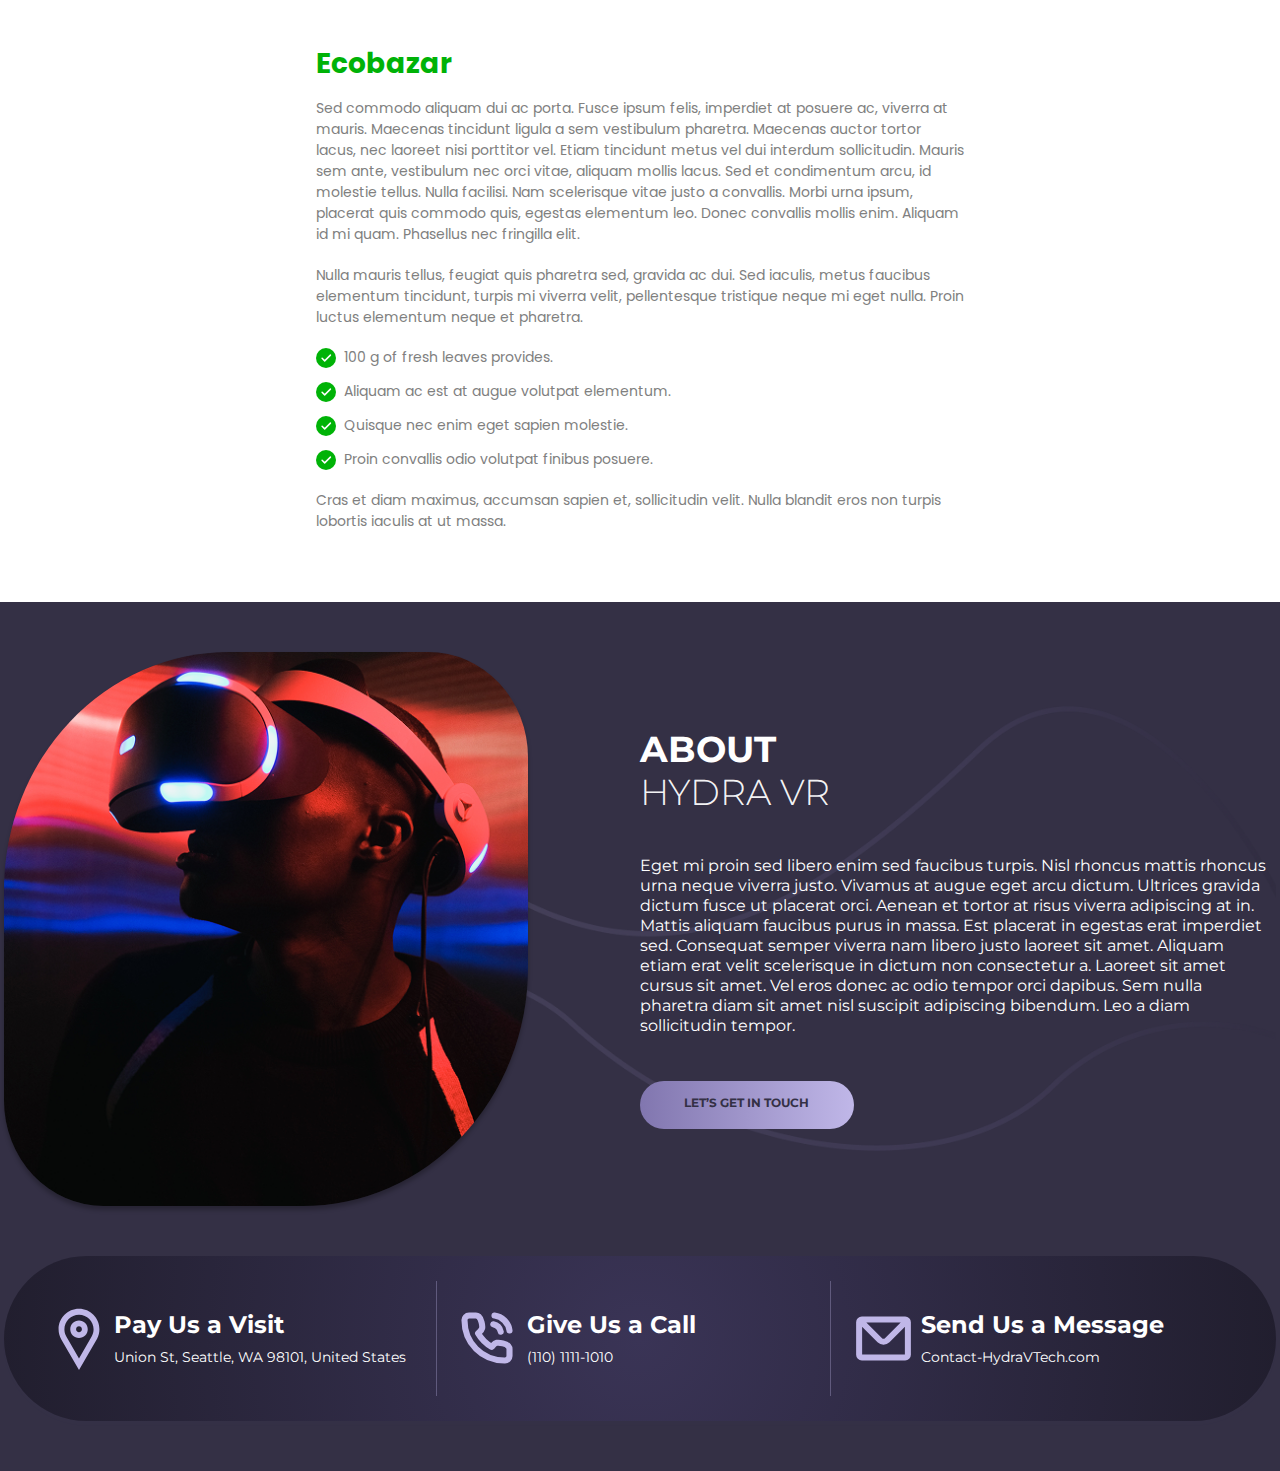
==== lesson_06/index.html @ 1b960e0d "Add files via upload" ====
<!DOCTYPE html>
<html lang="zxx">
<head>
    <meta charset="UTF-8">
    <meta name="viewport" content="width=device-width, initial-scale=1.0">
    <link rel="preconnect" href="https://fonts.googleapis.com">
    <link rel="preconnect" href="https://fonts.gstatic.com" crossorigin>
    <link href="https://fonts.googleapis.com/css2?family=Montserrat:wght@100..900&family=Poppins&display=swap" rel="stylesheet">
    <link rel="stylesheet" href="css/style.css">
    <title>Lesson 06</title>
</head>
<body>
    <div class="wrapper">
        <header></header>
        <main>
            <div class="ecobazar-section">
                <div class="ecobazar-page">
                    <h1>Ecobazar</h1>
                    <p>
                        Sed commodo aliquam dui ac porta. Fusce ipsum felis, imperdiet at posuere ac, viverra at mauris. Maecenas tincidunt ligula a sem vestibulum pharetra. Maecenas auctor tortor lacus, nec laoreet nisi porttitor vel. Etiam tincidunt metus vel dui interdum sollicitudin. Mauris sem ante, vestibulum nec orci vitae, aliquam mollis lacus. Sed et condimentum arcu, id molestie tellus. Nulla facilisi. Nam scelerisque vitae justo a convallis. Morbi urna ipsum, placerat quis commodo quis, egestas elementum leo. Donec convallis mollis enim. Aliquam id mi quam. Phasellus nec fringilla elit.
                    </p>
                    <p>
                        Nulla mauris tellus, feugiat quis pharetra sed, gravida ac dui. Sed iaculis, metus faucibus elementum tincidunt, turpis mi viverra velit, pellentesque tristique neque mi eget nulla. Proin luctus elementum neque et pharetra.
                    </p>
                    <ul>
                        <li>100 g of fresh leaves provides.</li>
                        <li>Aliquam ac est at augue volutpat elementum.</li>
                        <li>Quisque nec enim eget sapien molestie.</li>
                        <li>Proin convallis odio volutpat finibus posuere.</li>
                    </ul>
                    <p>
                        Cras et diam maximus, accumsan sapien et, sollicitudin velit. Nulla blandit eros non turpis lobortis iaculis at ut massa.
                    </p>
                </div>
            </div>
            <div class="hydra-section">
                <div class="hydra-about">
                    <img src="img/hydra-about.png" alt="">
                    <div class="hydra-information">
                        <h2>
                            <strong>about</strong>
                            <br>
                            hydra vr
                        </h2>
                        <p>
                            Eget mi proin sed libero enim sed faucibus turpis. Nisl rhoncus mattis rhoncus urna neque viverra justo. Vivamus at augue eget arcu dictum. Ultrices gravida dictum fusce ut placerat orci. Aenean et tortor at risus viverra adipiscing at in. Mattis aliquam faucibus purus in massa. Est placerat in egestas erat imperdiet sed. Consequat semper viverra nam libero justo laoreet sit amet. Aliquam etiam erat velit scelerisque in dictum non consectetur a. Laoreet sit amet cursus sit amet. Vel eros donec ac odio tempor orci dapibus. Sem nulla pharetra diam sit amet nisl suscipit adipiscing bibendum. Leo a diam sollicitudin tempor.
                        </p>
                        <a class="button" href="#">LET’S GET IN TOUCH</a>
                    </div>
                </div>
                <div class="hydra-contacts">
                    <a href="#" class="hydra-contacts-location">
                        <h3>Pay Us a Visit</h3>
                        <p>Union St, Seattle, WA 98101, United States</p>
                    </a>
                    <a href="#" class="hydra-contacts-call">
                        <h3>Give Us a Call</h3>
                        <p>(110) 1111-1010</p>
                    </a>
                    <a href="#" class="hydra-contacts-mail">
                        <h3>Send Us a Message</h3>
                        <p>Contact-HydraVTech.com</p>
                    </a>
                </div>
            </div>
        </main>
        <footer></footer>
    </div>
</body>
</html>
---- lesson_06/css/style.css ----
@import url("reset.css");

.wrapper{
    min-height: 100%;
    overflow: hidden;
}
.ecobazar-section,
.hydra-section{
    padding: 50px 0;
}
.ecobazar-page{
    max-width: 648px;
    margin: 0 auto;
    font-family: "Poppins", sans-serif;
    font-weight: 400;
    font-size: 14px;
    color: rgba(128, 128, 128, 1);
}
.ecobazar-page h1{
    margin-bottom: 20px;
    font-weight: 700;
    font-size: 28px;
    color: rgba(0, 178, 7, 1);
}
.ecobazar-page p{
    margin-bottom: 20px;
    line-height: 150%;
}
.ecobazar-page ul{
    margin-bottom: 20px;
    line-height: 140%;
}
.ecobazar-page ul li{
    margin-bottom: 14px;
    padding-left: 28px;
    min-height: 20px;
    background: url(../img/check.svg) 0 top / 20px no-repeat;
}
.hydra-section{
    font-family: "Montserrat", sans-serif;
    font-weight: 400;
    color: rgba(255, 255, 255, 1);
    background-color: rgba(52, 48, 69, 1);
}
.hydra-about{
    max-width: 1272px;
    margin: 0 auto;
    margin-bottom: 50px;
    background: url("../img/vector.png") center / contain no-repeat;
}
.hydra-about img{
    max-width: 524px;
    max-height: 557px;
    margin-right: 108px;
    border-radius: 43% 19%;
    box-shadow: 0px 4px 4px 0px rgba(0, 0, 0, 0.25);
}
.hydra-information{
    max-width: 630px;
    display: inline-block;
    vertical-align: middle;
}
.hydra-information h2{
    margin-bottom: 42px;
    font-size: 36px;
    font-weight: 300;
    text-transform: uppercase;
    line-height: 1.2;
    color: rgba(255, 255, 255, 0.95);
}
.hydra-information strong{
    font-weight: 700;
    color: rgba(255, 255, 255, 1);
}
.hydra-information p{
    font-weight: 400;
    line-height: 1.25;
    margin-bottom: 45px;
}
.button{
    min-width: 214px;
    min-height: 48px;
    padding: 16px 43px;
    border-radius: 40px;
    font-weight: 700;
    font-size: 12px;
    color: rgba(52, 48, 69, 1);
    text-align: center;
    text-transform: uppercase;
    background-image: linear-gradient(90deg, rgba(129, 118, 175, 1) 0%, rgba(192, 183, 232, 1) 100%);
}
.hydra-contacts{
    max-width: 1272px;
    margin: 0 auto;
    padding: 25px 40px;
    border-radius: 90px;
    font-size: 0;
    background-image: radial-gradient(circle, rgba(58, 52, 86, 1) 0%, rgba(33, 30, 46, 1) 100%);
    box-shadow: 0px 4px 4px 0px rgba(192, 183, 232, 0.01);
}
.hydra-contacts a{
    max-width: 33%;
    width: 100%;
    font-size: 14px;
    line-height: 1.2;
}
.hydra-contacts h3{
    margin-bottom: 10px;
    font-weight: 700;
    font-size: 24px;
}
.hydra-contacts-location{
    padding: 30px 5px 30px 70px;
    background: url("../img/location_icon.svg") left center / 70px 70px no-repeat;
    border-right: solid 1px rgba(192, 183, 232, 0.33);
}
.hydra-contacts-call{
    padding: 30px 5px 30px 90px;
    background: url("../img/phone-call.svg") 20px center / 60px 60px no-repeat;
    border-right: solid 1px rgba(192, 183, 232, 0.33);
}
.hydra-contacts-mail{
    padding: 30px 5px 30px 90px;
    background: url("../img/mail.svg") 20px center / 65px 65px no-repeat;
}
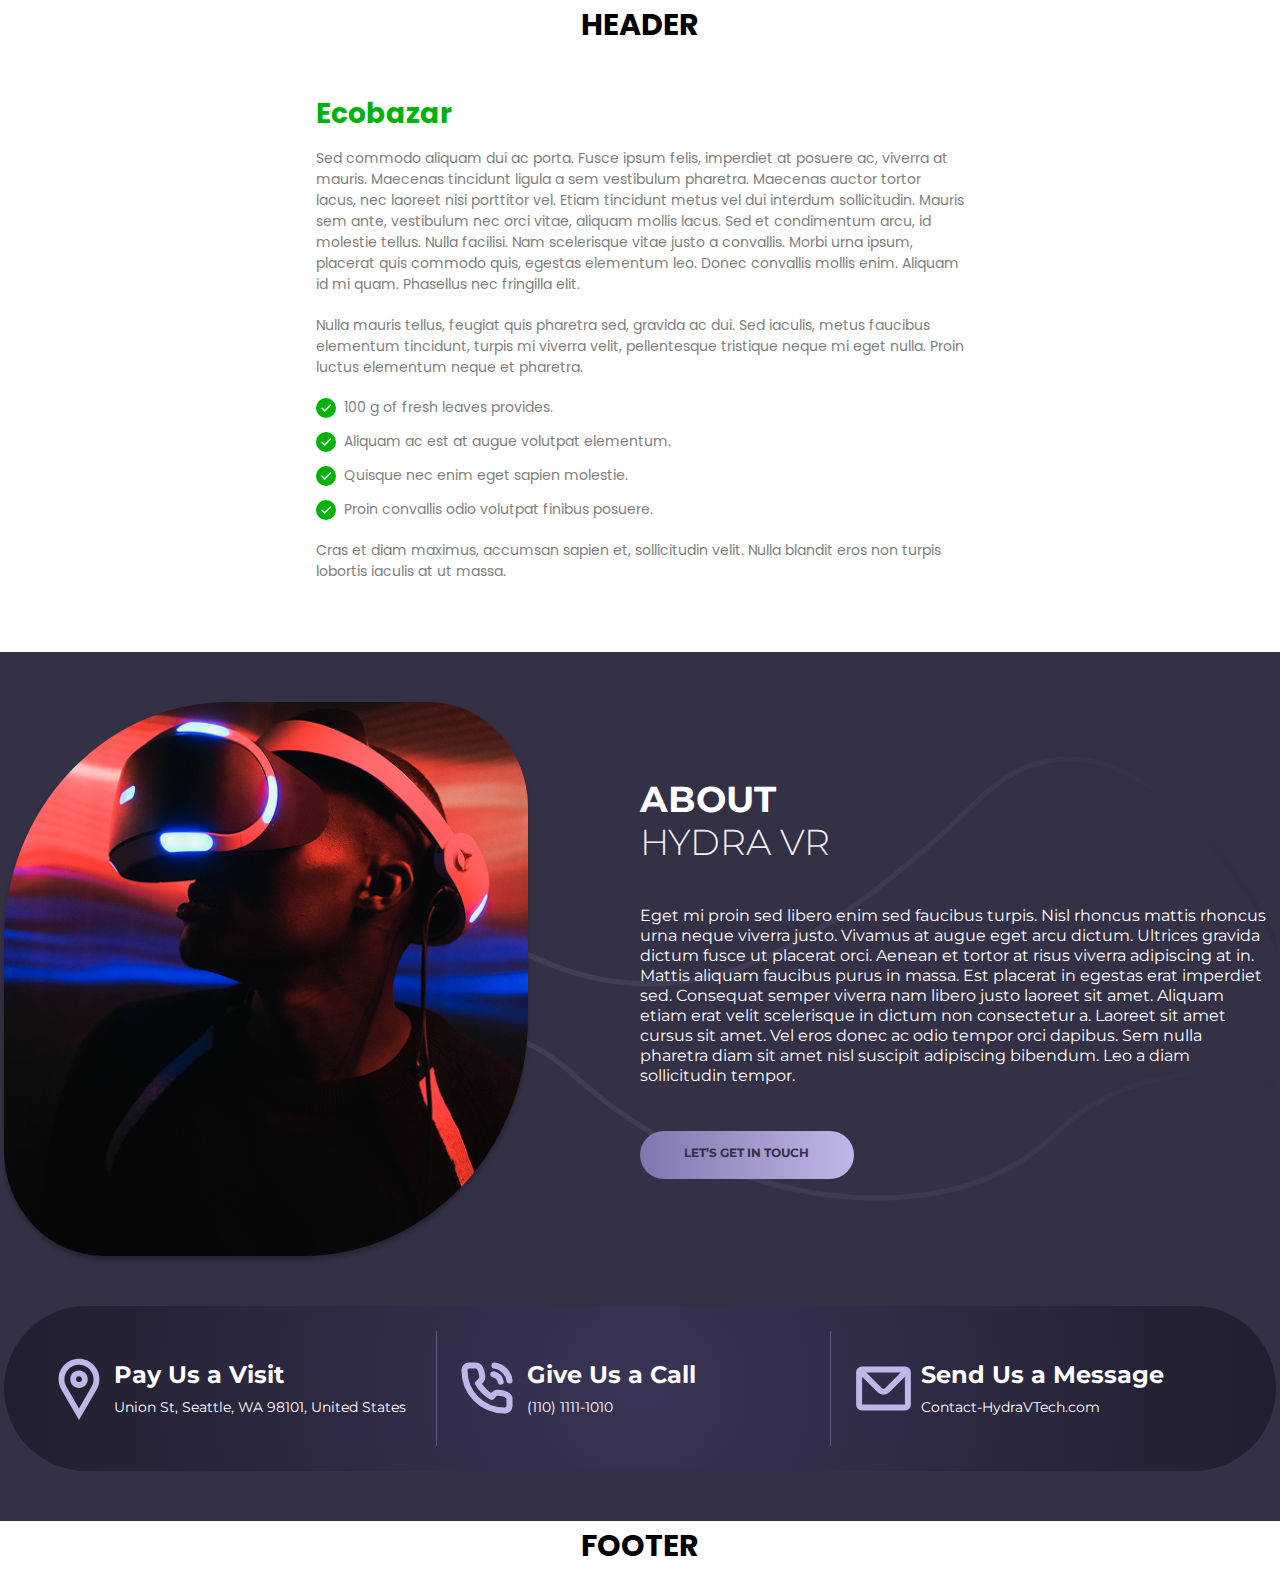
==== commit 4619c098: "Add files via upload" ====
--- a/lesson_06/index.html
+++ b/lesson_06/index.html
@@ -11,7 +11,9 @@
 </head>
 <body>
     <div class="wrapper">
-        <header></header>
+        <header>
+            <p>HEADER</p>
+        </header>
         <main>
             <div class="ecobazar-section">
                 <div class="ecobazar-page">
@@ -35,7 +37,7 @@
             </div>
             <div class="hydra-section">
                 <div class="hydra-about">
-                    <img src="img/hydra-about.png" alt="">
+                    <img src="img/hydra-about.png" alt="A man with a virtual reality headset on, fully absorbed in a digital world around him">
                     <div class="hydra-information">
                         <h2>
                             <strong>about</strong>
@@ -64,7 +66,9 @@
                 </div>
             </div>
         </main>
-        <footer></footer>
+        <footer>
+            <p>FOOTER</p>
+        </footer>
     </div>
 </body>
 </html>--- a/lesson_06/css/style.css
+++ b/lesson_06/css/style.css
@@ -3,6 +3,14 @@
 .wrapper{
     min-height: 100%;
     overflow: hidden;
+}
+header,
+footer{
+    margin: 10px;
+    font-family: "Poppins", sans-serif;
+    font-weight: 700;
+    font-size: 30px;
+    text-align: center;
 }
 .ecobazar-section,
 .hydra-section{
